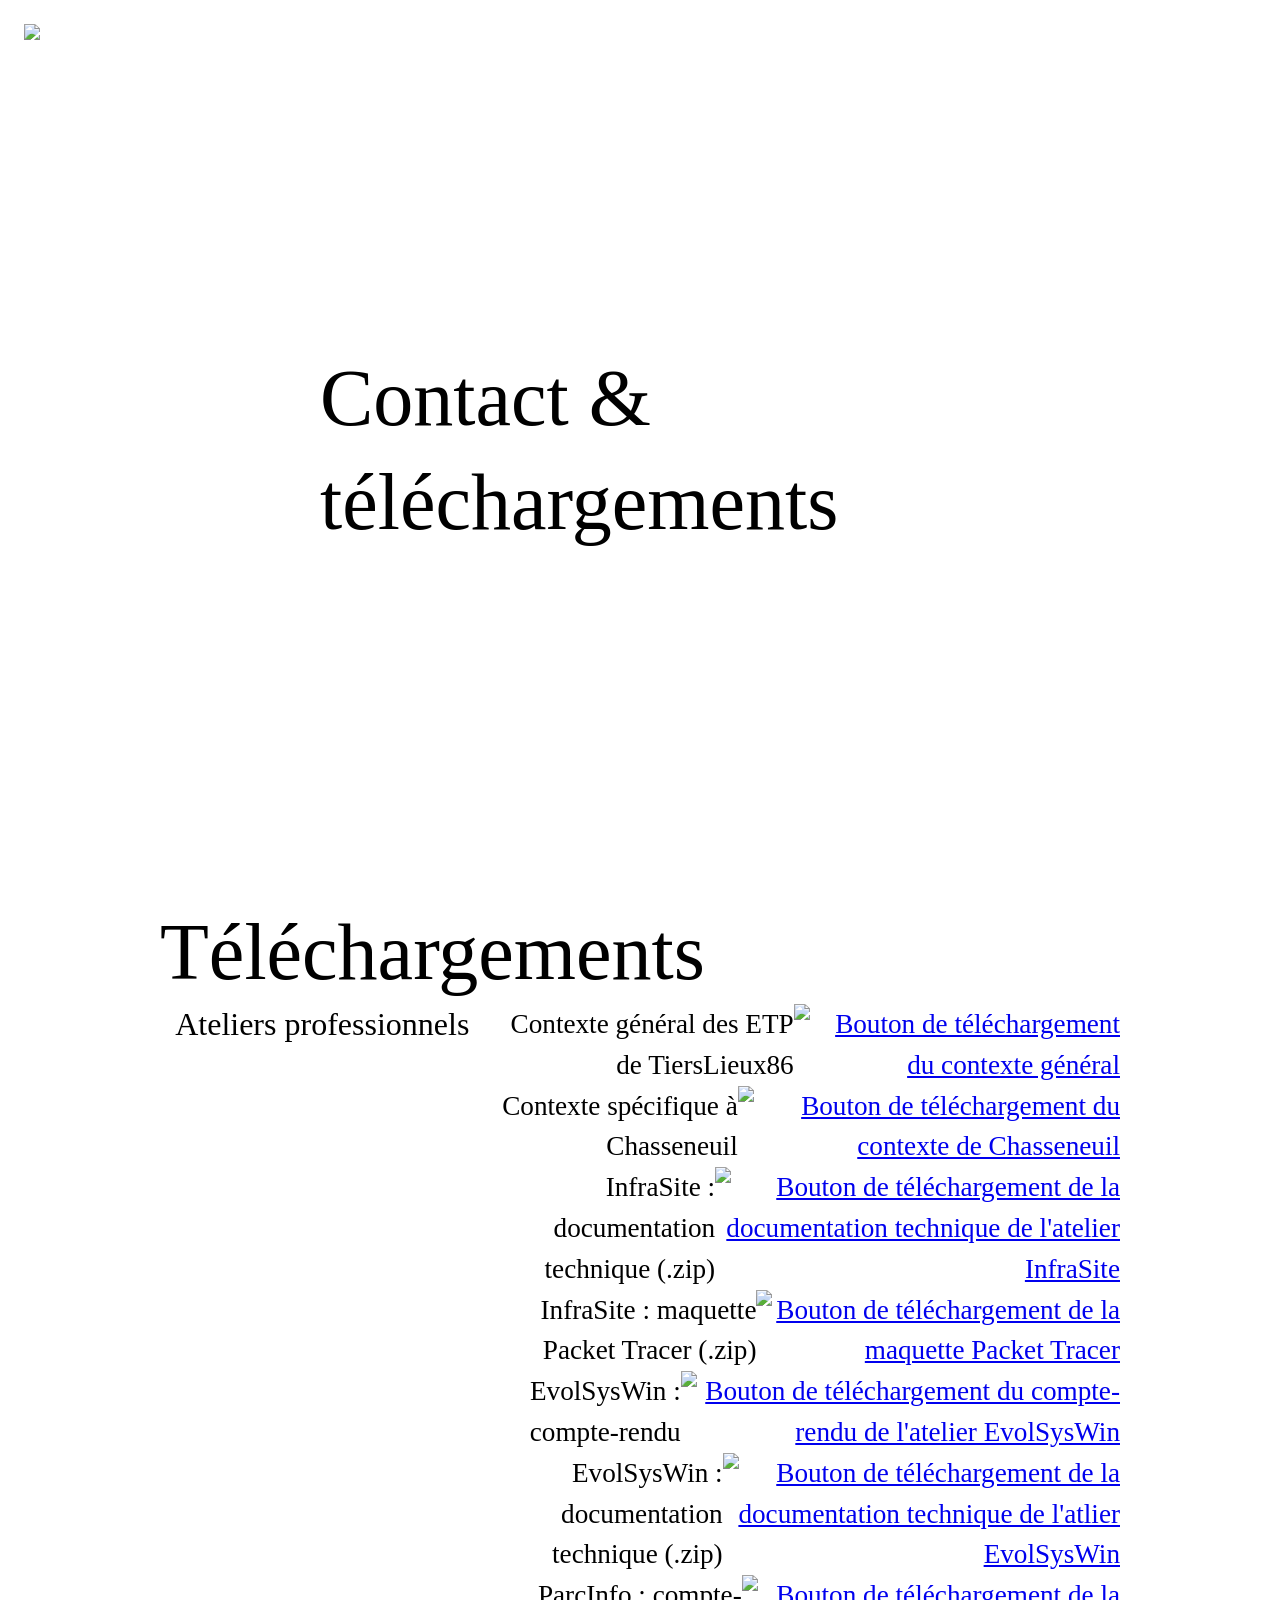
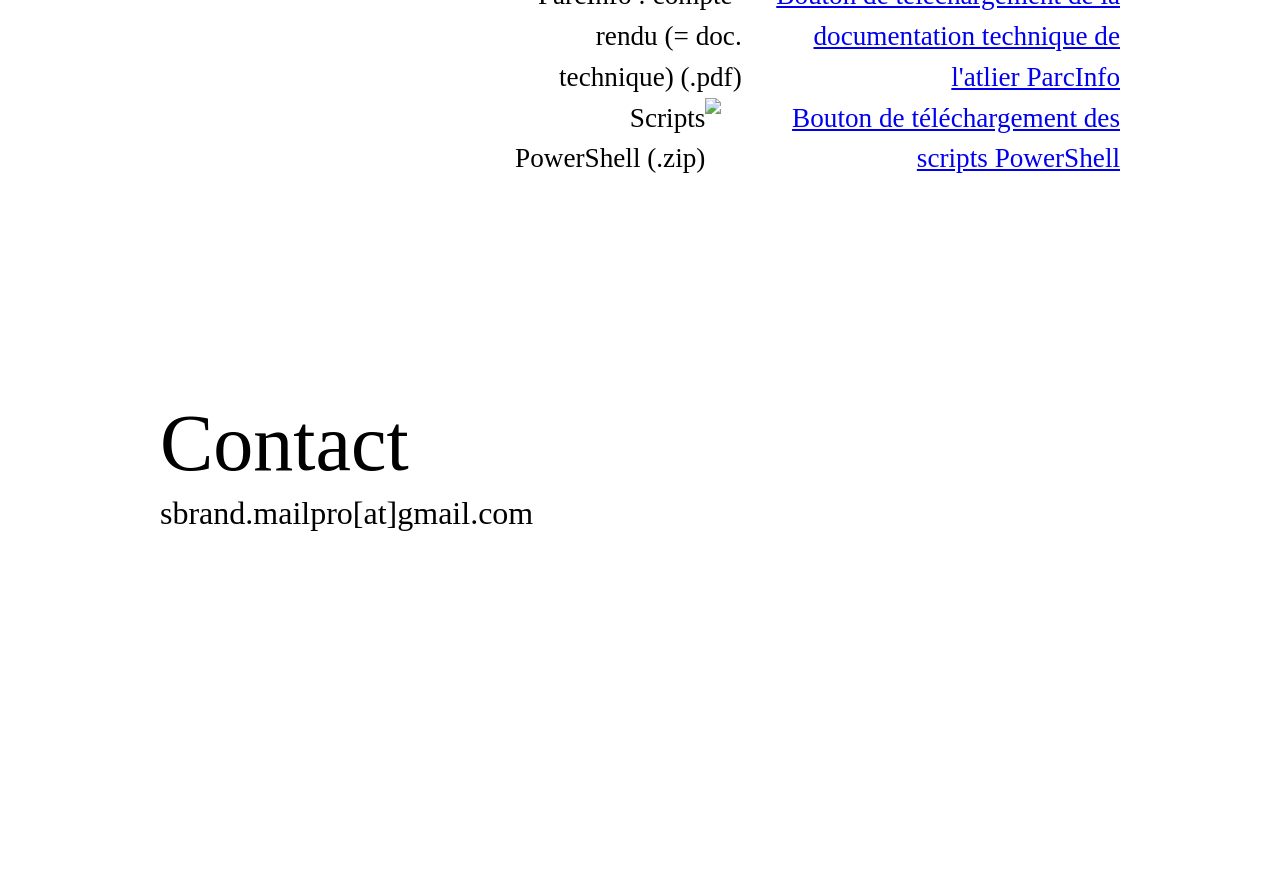
==== contact.html @ 63a94278 "Add files via upload" ====
<!DOCTYPE html>
  <html>
  <head>
    <meta name="robots" content="noindex, nofollow">
    <meta charset="utf-8"/>
    <title>Contact</title>
    <meta type="description" content="Contact et téléchargements">

    <link rel="stylesheet" href="./styles/styleContact.css" type="text/css">
  </head>
  <body>
    <button class = "toggle" onclick="toggleMenu()">
      <span class = "menuIcon">
        <img src = "./styles/icons/menu.png">
      </span>
    </button>
    <div class = "fullScreenMenu">
      <ul>
        <li class = "primary"><a href = "./index.html">Accueil</a></li>
        <li class = "secondary"><a href = "./index.html#experience">Expérience</a></li>
        <li class = "secondary"><a href = "./index.html#formation">Formations</a></li>
        <li class = "primary"><a href = "./realisations.html">Réalisations</a></li>
        <li class = "secondary"><a href = "./infrasite.html">InfraSite</a></li>
        <li class = "secondary"><a href = "./evolsyswin.html">EvolSysWin</a></li>
        <li class = "secondary"><a href = "./parcinfo.html">ParcInfo</a></li>
        <li class = "primary"><a href = "./veille_technologique.html">Veille technologique</a></li>
        <li class = "primary"><a href = "./contact.html">Contact</a></li>
        <li class = "secondary"><a href = "./contact.html#telechargements">Téléchargements</a></li>
        <li class = "secondary"><a href = "./contact.html#contact">Ecrivez-moi</a></li>
      </ul>
    </div>
  </div>
  <div class = "hero">
    <div class = "positionTitle title1" id = "telechargements"><h1>Contact & téléchargements</h1></div>
  </div>
  <section>
    <div class = "title1">Téléchargements</div>
    <div class = "row">
      <div class = "column1">
        <div class = "title2">Ateliers professionnels</div>
      </div>
      <div class = "column2">
        <div class = "download">
          Contexte général des ETP de TiersLieux86
          <a href = "./files/ETP-Poitiers.pdf" download><img src="./styles/icons/download.png" alt="Bouton de téléchargement du contexte général" title="Cliquez pour télécharger le contexte général (Poitiers)"></a>
        </div>
        <div class = "download">
          Contexte spécifique à Chasseneuil
          <a href = "./files/ETP-Chasseneuil.pdf" download><img src="./styles/icons/download.png" alt="Bouton de téléchargement du contexte de Chasseneuil" title="Cliquez pour télécharger le contexte spécifique à Chasseneuil (.pdf)"></a>
        </div>
        <div class = "download">
          InfraSite : documentation technique (.zip)
          <a href = "./files/InfraSite-DT.zip" download><img src="./styles/icons/download.png" alt="Bouton de téléchargement de la documentation technique de l'atelier InfraSite" title="Cliquez pour télécharger le compte-rendu de l'atelier InfraSite (.zip)"></a>
        </div>
        <div class = "download">
          InfraSite : maquette Packet Tracer (.zip)
          <a href = "./files/InfraSite-maquette.pkt" download><img src="./styles/icons/download.png" alt="Bouton de téléchargement de la maquette Packet Tracer" title="Cliquez pour télécharger la maquette Packet Tracer (.pkt)"></a>
        </div>
        <div class = "download">
          EvolSysWin : compte-rendu
          <a href = "./files/EvolSysWin-CR.pdf" download><img src="./styles/icons/download.png" alt="Bouton de téléchargement du compte-rendu de l'atelier EvolSysWin" title="Cliquez pour télécharger le compte-rendu de l'atelier de l'atelier EvolSysWin"></a>
        </div>
        <div class = "download">
          EvolSysWin : documentation technique (.zip)
          <a href = "./files/EvolSysWin-DT.zip" download><img src="./styles/icons/download.png" alt="Bouton de téléchargement de la documentation technique de l'atlier EvolSysWin" title="Cliquez pour télécharger la documentation technique de l'atelier EvolSysWin"></a>
        </div>
        <div class = "download">
          ParcInfo : compte-rendu (= doc. technique) (.pdf)
          <a href = "./files/ParcInfo-DT.pdf" download><img src="./styles/icons/download.png" alt="Bouton de téléchargement de la documentation technique de l'atlier ParcInfo" title="Cliquez pour télécharger le compte-rendu de l'atelier ParcInfo"></a>
        </div>
        <div class = "download">
          Scripts PowerShell (.zip)
          <a href = "./files/PWSAD.zip" download><img src="./styles/icons/download.png" alt="Bouton de téléchargement des scripts PowerShell" title="Cliquez pour télécharger les scripts Powershell (.zip)"></a>
        </div>
      </div>
    </div>
  </div>
</section>
<section>  
  <div class = "title1" id = "contact">Contact</div>
  <div class = "title3">sbrand.mailpro[at]gmail.com</div>
</section>
<div class = "afterGlobal"></div>
</body>
<script>
  function toggleMenu(){
   const menu = document.querySelector(".fullScreenMenu");
   const btn = document.querySelector(".toggle");

   menu.classList.contains("active") ? menu.classList.remove("active") : menu.classList.add("active");
 }
</script>

</html>
---- styles/styleContact.css ----
/*
Couleurs :
Gris 1 : #2E2E2E
Gris 2 : #4A4A4A
Jaune : #D9CA3B


*/

@font-face{
  font-family:"InterTTL";
  src:url("./fonts/Inter_18pt-Bold.ttf");
  font-weight:normal;
  font-size:normal;
}

@font-face{
  font-family:"InterTXT";
  src:url("./fonts/Inter-VariableFont_opsz,wght.ttf");
  font-weight:normal;
  font-size:normal;
}

*{
	margin:0;
	padding:0;
	box-sizing:border-box;
}

/*___________________________________________________________________________ Généralités*/
body{
	box-sizing:border-box;
	font-size:1.2rem;
	font-weight:350;
	font-family:"InterTXT";
	color:black;
}

button{
	background-color:transparent;
	border:0;
}

h1, h2, h3, h4, h5, h6 {
  font-size: inherit;
  font-weight: normal;
  margin: 0;
  display:inline;
}

section {
	position:relative;
	display:block;
	margin-left:auto;
	margin-right:auto;
	width:75%;
	padding-bottom:20vh;
}

.title1{
	position:relative;
	font-family:"InterTTL";
	font-size:clamp(5rem,6vw,6.5rem);
	padding-right:2rem;
	line-height:130%;
}

.alignRight{
	text-align:right;
}

.title2{
	position:relative;
	font-family:"InterTTL";
	font-size:clamp(2rem,2.5vw,3rem);
	line-height:130%;
}

.title3{
	font-family:"InterTXT";
	font-size:clamp(2rem,2.5vw,3rem);
}

.title4{
	font-family:"InterTXT";
	font-size:clamp(1.5rem,1.8vw,2.2rem);
}

/*___________________________________________________________________________ Menu*/
.fullScreenMenu{
	position:fixed;
	top:0;
	left:0;
	bottom:0;
	right:0;
	background:rgba(255,255,255,0.5);
	backdrop-filter:blur(10px);
	display:none;
	align-items:center;
	justify-content:center;
	font-size:2rem;
	line-height:150%;
	z-index:1;
	font-family:"InterTTL";
	color:black;
}

.fullScreenMenu a{
	color:black;
}

.fullScreenMenu ul{
	list-style:none;
}

.fullScreenMenu ul li a{
	text-decoration:none;
}

.fullScreenMenu ul li a:hover{
	color:#D9CA3B;
}

.primary{
	font-size: clamp(1.5rem, 5vw, 3rem);
	padding-top:1rem;
}

.secondary{
	font-size: clamp(1.2rem, 4vw, 2rem);
	line-height:120%;
	padding-left:2rem;
}

.active{
	display:flex !important;
}

.toggle{
	position:fixed; 
	top:1rem;
	left:1rem;
	padding:0.5rem;
	background:rgba(255,255,255,0.7);
	border-radius:8px;
	backdrop-filter:blur(5px);
	z-index:10;
}

.backUp a img{
	position:fixed; 
	z-index:98;
	bottom:2rem;
	right:2vw; 
}

.menuIcon img {
  width: clamp(20px, 6vw, 55px);
  height: auto;
}

.backUp img {
  width: clamp(20px, 6vw, 60px);
  height: auto;
}

/*___________________________________________________________________________ Hero*/
.hero{
	position:relative;
	width:100vw;
	height:100vh;
	display:flex;
	align-items:center;
	justify-content:center;
}

.positionTitle{
	width:50%;
}

/*___________________________________________________________________________ Page*/
.tab{
	width:100%;
}

.row {
  display: flex;
  gap: 2rem;
  padding-bottom:2rem;
  text-align:right;
}

.column1 {
  flex: 1;
}

.column2 {
  flex: 2;
}

.download{
	display:flex;
	justify-content:space-between;
	font-family:"InterTXT";
	font-size:clamp(1.7rem,1.9vw,2.2rem);	
	line-height:150%;
}

/*___________________________________________________________________________ Fin*/
.afterGlobal{
	height:20vh;
}

@media screen and (max-width: 768px){

	.presentation{
		flex-direction:column;
	}

	.textPresentation,
	.downloadPresentation{
		width:100%;
		padding-left:0;
	}
  .row {
    flex-direction: column;
  }

  .column1,
  .column2 {
    width: 100%;
  }

  .column1 {
    margin-bottom: 1rem;
  }

  .download {
    flex-direction: row;
    font-size: 1.2rem;
  }

  .title1 {
    font-size: clamp(2.5rem, 8vw, 3.5rem);
  }

  .title2 {
    font-size: clamp(1.5rem, 5vw, 2rem);
  }

  .title3 {
    font-size: clamp(1.3rem, 5vw, 1.8rem);
  }
}

@media screen and (min-width: 1024px){
	section{
		width:75%;
	}
}
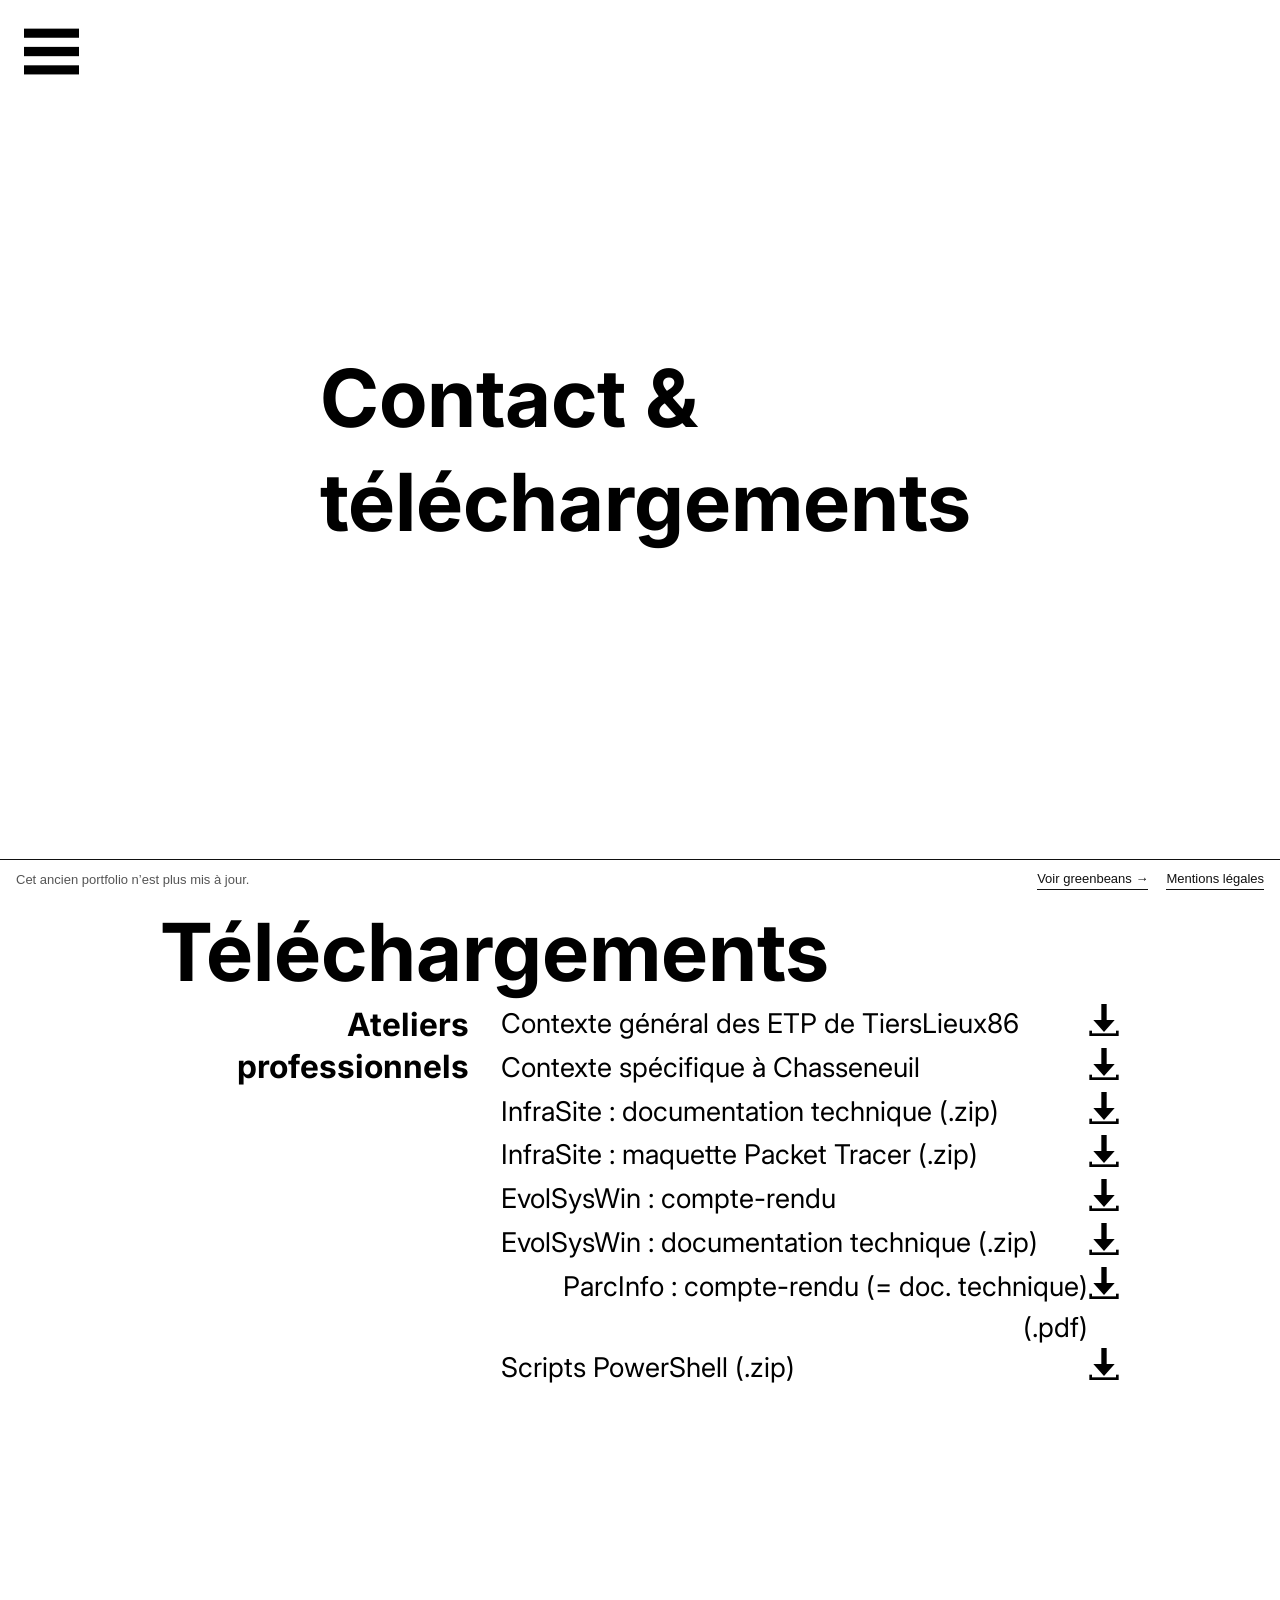
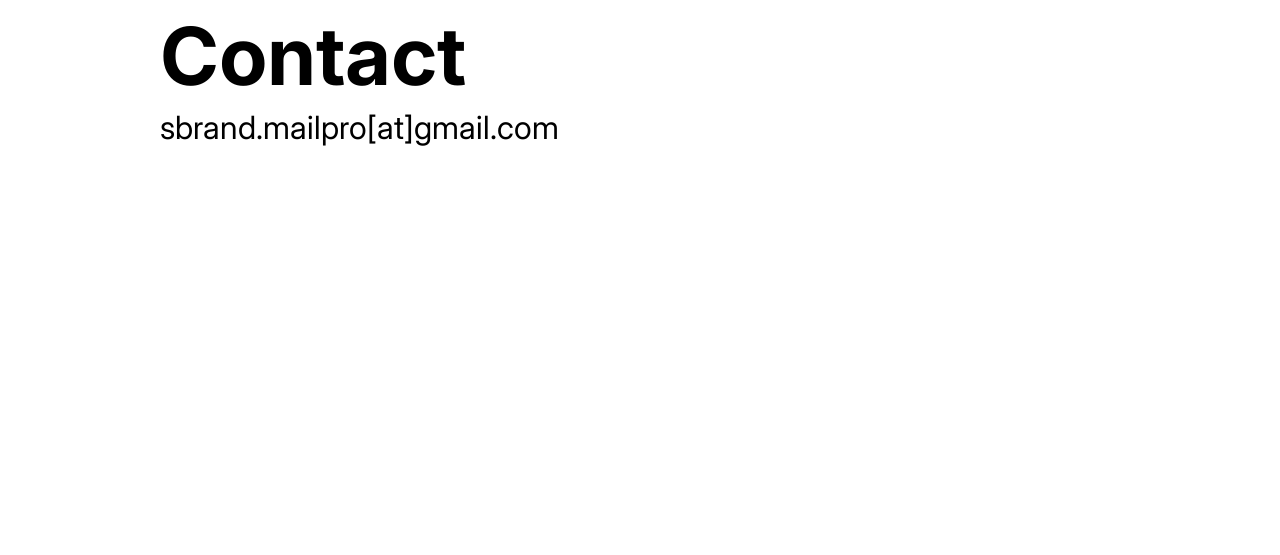
==== commit 80d1daaf: "Add files via upload" ====
--- a/contact.html
+++ b/contact.html
@@ -89,6 +89,43 @@
 
    menu.classList.contains("active") ? menu.classList.remove("active") : menu.classList.add("active");
  }
+   (function () {
+  function inject() {
+    var css =
+      '.gb-legalbar{position:fixed;left:0;right:0;bottom:0;z-index:9999;' +
+        'display:flex;align-items:center;justify-content:space-between;gap:16px;' +
+        'flex-wrap:wrap;padding:10px 16px;background:#ffffff;color:#111111;' +
+        'border-top:1px solid #111111;' +
+        'font:13px/1.4 -apple-system,BlinkMacSystemFont,"Segoe UI",Helvetica,Arial,sans-serif;}' +
+      '.gb-legalbar p{margin:0;color:#555555;}' +
+      '.gb-legalbar nav{display:flex;gap:18px;align-items:center;flex-wrap:wrap;}' +
+      '.gb-legalbar a{color:#111111;text-decoration:none;border-bottom:1px solid #111111;padding-bottom:1px;}' +
+      '.gb-legalbar a:hover{opacity:.6;}' +
+      'body.gb-legalbar-active{padding-bottom:48px;}';
+
+    var style = document.createElement('style');
+    style.textContent = css;
+    document.head.appendChild(style);
+
+    var bar = document.createElement('div');
+    bar.className = 'gb-legalbar';
+    bar.innerHTML =
+      '<p>Cet ancien portfolio n\u2019est plus mis \u00e0 jour.</p>' +
+      '<nav>' +
+        '<a href="https://brd-cnd.github.io/greenbeans/home.html">Voir greenbeans \u2192</a>' +
+        '<a href="mentions-legales.html">Mentions l\u00e9gales</a>' +
+      '</nav>';
+
+    document.body.appendChild(bar);
+    document.body.classList.add('gb-legalbar-active');
+  }
+
+  if (document.readyState === 'loading') {
+    document.addEventListener('DOMContentLoaded', inject);
+  } else {
+    inject();
+  }
+})();
 </script>
 
 </html>
